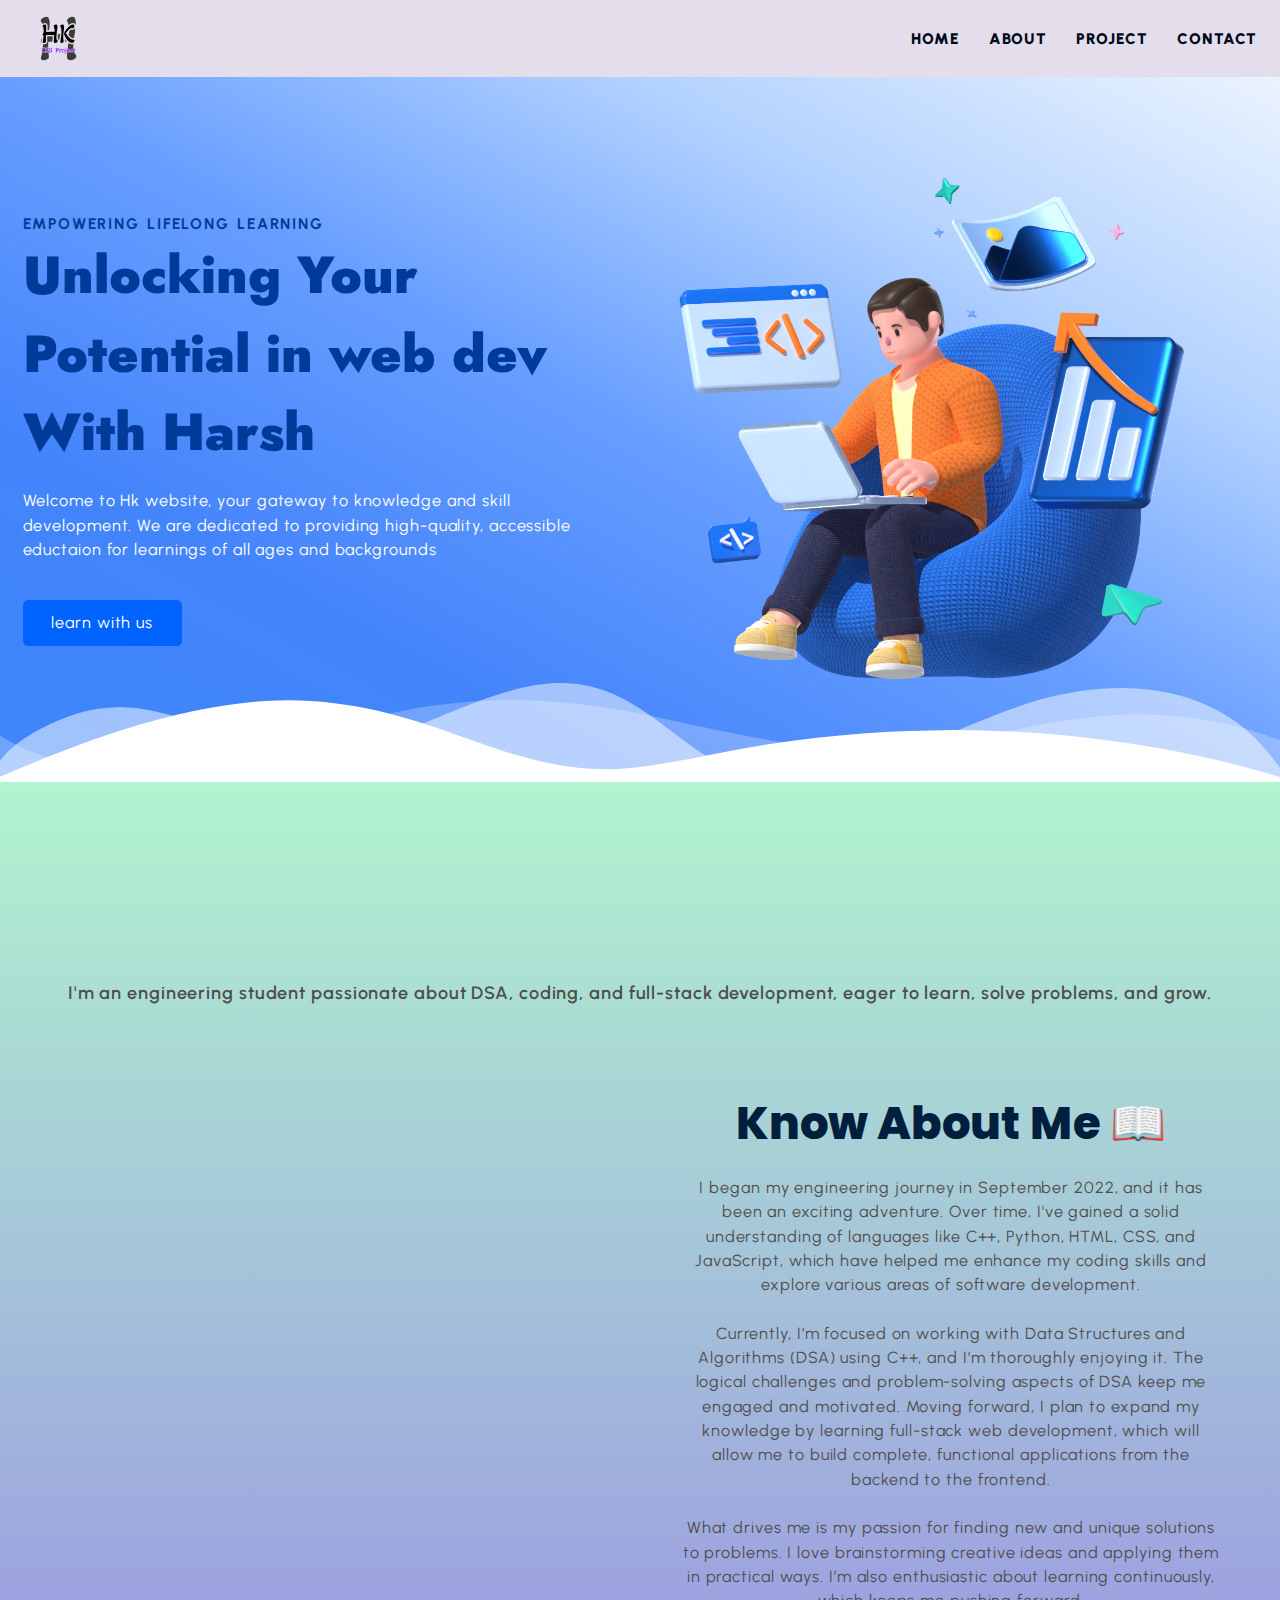
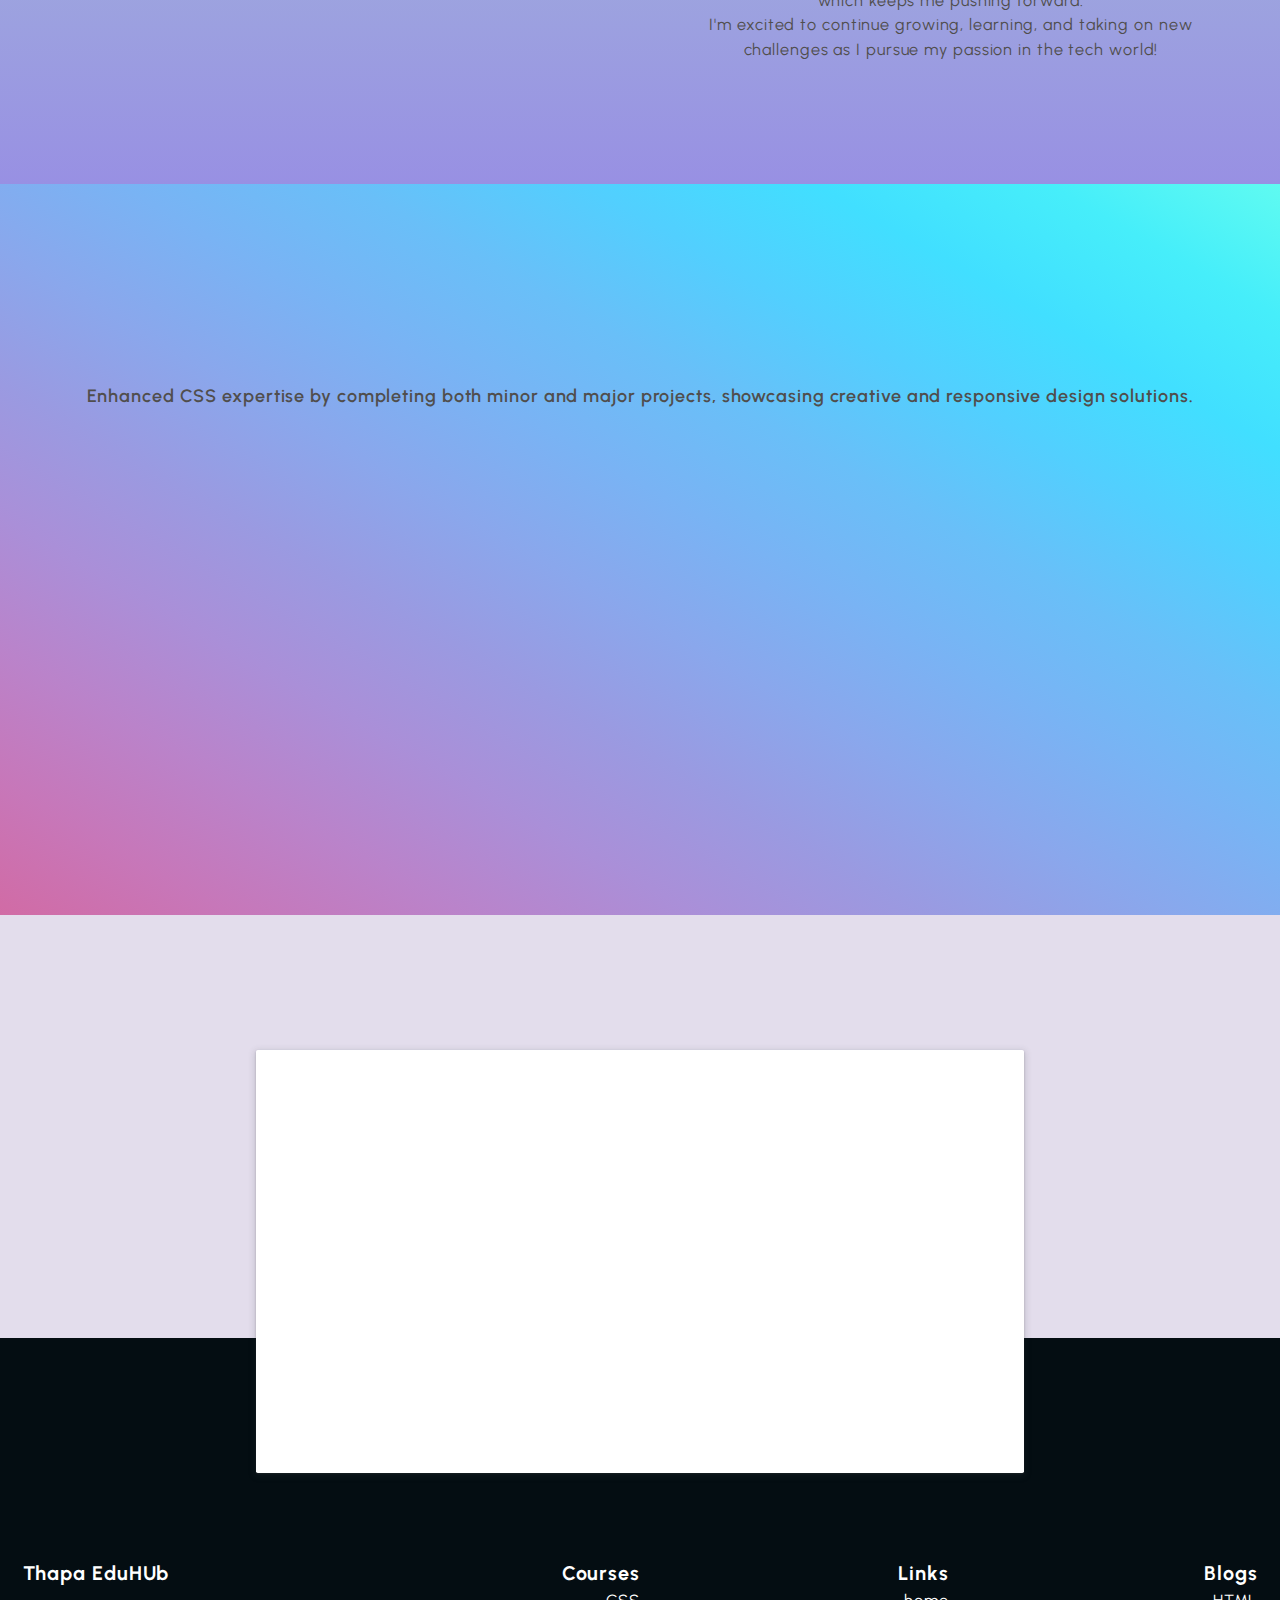
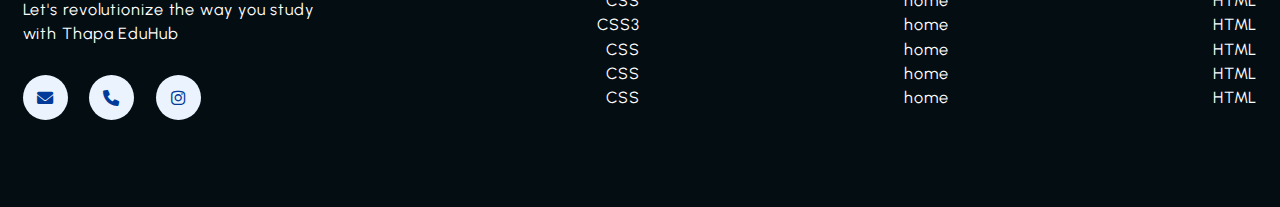
==== index.html @ 66e04f1a "css project" ====
<!DOCTYPE html>
<html lang="en">
<head>
    <meta charset="UTF-8">
    <meta name="viewport" content="width=device-width, initial-scale=1.0">
    <meta name="description" content="Welcome to Hk website, your gateway to knowledge and skill development. We are dedicated to providing high-quality, accessible eductaion for learnings of all ages and backgrounds">
    <meta name="keywords" content="Harshkumar70014,html,css,mern">
    <meta name="robots" content="index,follow">
    <title>CSS Project Website</title>
    <link rel="stylesheet" href="style.css">
    <link rel="stylesheet" href="https://unpkg.com/aos@next/dist/aos.css" />
    
    <link
      rel="stylesheet"
      href="https://cdnjs.cloudflare.com/ajax/libs/font-awesome/6.0.0/css/all.min.css"
      integrity="sha512-9usAa10IRO0HhonpyAIVpjrylPvoDwiPUiKdWk5t3PyolY1cOd4DSE0Ga+ri4AuTroPR5aQvXU9xC6qOPnzFeg=="
      crossorigin="anonymous"
      referrerpolicy="no-referrer"
    />

</head>
<body>
    <!-- START NAV BAR -->
    <header class="section-navbar">

        <div class="container">
            <div class="navbar-brand">
                <a href="index.html">
                    <img src="./image/logo_2.png" 
                    alt="my css project logo"
                    class="logo"
                    >
                </a>
            </div>
            <nav class="navbar">
                <ul>
                    <li class="nav-item item1"> <a class="nav-link" href="index.html">Home</a></li>
                    <li class="nav-item item2"> <a class="nav-link" href="about.html">about</a></li>
                    <li class="nav-item item3"> <a class="nav-link" href="project.html">Project</a></li>
                    <li class="nav-item item4"> <a class="nav-link" href="#section-contact--homepage">contact</a></li>
                 </ul>
            </nav>
        </div>
        
    </header>

    <!-- END NAV BAR -->
      <!-- start hero section -->

    <main>
        <div class="section-hero">
            <div class="container grid grid-two--cols">
                <div class="section-hero--content">
                    <p class="hero-subheading">EMPOWERING LIFELONG LEARNING</p>
                    <h1 class="hero-heading">Unlocking Your Potential in web dev With Harsh</h1>
                    <p class="hero-para">Welcome to Hk website, your gateway to knowledge and skill development. We are dedicated to providing high-quality, accessible eductaion for learnings of all ages and backgrounds</p>
                    <div class="hero-btn">
                        <a href="project.html" class="btn btn-white"> learn with us</a>
                    </div>
                </div>
                    <div class="section-hero--image"  data-aos="fade-up">
                        <figure>
                            <img src="./image/main-hero.png" 
                            alt="a 3d character doing coding stuff ">
                        </figure>
                    </div>
                
            </div>
        </div>

        <div class="custom-shape-divider-bottom-1696162272">
            <svg
              data-name="Layer 1"
              xmlns="http://www.w3.org/2000/svg"
              viewBox="0 0 1200 120"
              preserveAspectRatio="none"
            >
              <path
                d="M0,0V46.29c47.79,22.2,103.59,32.17,158,28,70.36-5.37,136.33-33.31,206.8-37.5C438.64,32.43,512.34,53.67,583,72.05c69.27,18,138.3,24.88,209.4,13.08,36.15-6,69.85-17.84,104.45-29.34C989.49,25,1113-14.29,1200,52.47V0Z"
                opacity=".25"
                class="shape-fill"
              ></path>
              <path
                d="M0,0V15.81C13,36.92,27.64,56.86,47.69,72.05,99.41,111.27,165,111,224.58,91.58c31.15-10.15,60.09-26.07,89.67-39.8,40.92-19,84.73-46,130.83-49.67,36.26-2.85,70.9,9.42,98.6,31.56,31.77,25.39,62.32,62,103.63,73,40.44,10.79,81.35-6.69,119.13-24.28s75.16-39,116.92-43.05c59.73-5.85,113.28,22.88,168.9,38.84,30.2,8.66,59,6.17,87.09-7.5,22.43-10.89,48-26.93,60.65-49.24V0Z"
                opacity=".5"
                class="shape-fill"
              ></path>
              <path
                d="M0,0V5.63C149.93,59,314.09,71.32,475.83,42.57c43-7.64,84.23-20.12,127.61-26.46,59-8.63,112.48,12.24,165.56,35.4C827.93,77.22,886,95.24,951.2,90c86.53-7,172.46-45.71,248.8-84.81V0Z"
                class="shape-fill"
              ></path>
            </svg>
          
          </div>
    </main>
     <!-- end hero section -->

     <!-- about section start -->
     <section class="about-section">
        <div class="container ">
            <h2 class="section-common-heading" data-aos="zoom-in">
                About Me 👇
            </h2>
            <p class="section-common-para">
                I'm an engineering student passionate about DSA, coding, and full-stack development, eager to learn, solve problems, and grow.
            </p>
        </div>
        <div class="container grid grid-two--cols">
            <div class="section-about-progress grid">
                <div class="
                grid" data-aos="fade-right">
                    <img src="./image/harsh.jpg" alt="my passport size image" width="40%" >
                    
                </div>
                <div class="progress-bar-section" data-aos="fade-right">
                    
                    <div class="dsa-section">
                        <h2 class="progress-common-heading">DSA Progress</h2>
                        <h3 class="progress-heading">C++:
                            <progress class="progress_bar" value="95" max="100"></progress>
                        <span id="progressValue">95%</span>
                        </h3>
                        
                        <h3 class="progress-heading">C:<progress class="progress_bar" value="85" max="100"></progress>
                            <span id="progressValue">85%</span></h3>
                        
                        <h3 class="progress-heading">python         :<progress class="progress_bar" value="60" max="100"></progress>
                            <span id="progressValue">60%</span></h3>
                        
                    </div>
                    

                    <div class="development-section" >
                        <h2 class="progress-common-heading">Development</h2>
                        <h3 class="progress-heading">HTML:<progress class="progress_bar" value="95" max="100"></progress>
                            <span id="progressValue">95%</span></h3>
                        
                        <h3 class="progress-heading">CSS
                            <progress class="progress_bar" value="85" max="100"></progress>
                        <span id="progressValue">85%</span>
                        </h3>
                        
                        <h3 class="progress-heading">JavaScript:
                            <progress class="progress_bar" value="60" max="100"></progress>
                        <span id="progressValue">60%</span>
                        </h3>
                    
                    </div>
                    
                </div>
            </div>

            <div class="about-section-content">
                <h2 class="about-section-heading">Know About Me 📖</h2>
                <p>I began my engineering journey in September 2022, and it has been an exciting adventure. Over time, I've gained a solid understanding of languages like C++, Python, HTML, CSS, and JavaScript, which have helped me enhance my coding skills and explore various areas of software development.
                    <br>
                    <br>
                    Currently, I’m focused on working with Data Structures and Algorithms (DSA) using C++, and I’m thoroughly enjoying it. The logical challenges and problem-solving aspects of DSA keep me engaged and motivated. Moving forward, I plan to expand my knowledge by learning full-stack web development, which will allow me to build complete, functional applications from the backend to the frontend.
                    <br>
                    <br>
                    What drives me is my passion for finding new and unique solutions to problems. I love brainstorming creative ideas and applying them in practical ways. I’m also enthusiastic about learning continuously, which keeps me pushing forward.
                    <br>
                    I'm excited to continue growing, learning, and taking on new challenges as I pursue my passion in the tech world!
                </p>
            </div>
        </div>

     </section>
     <!-- about section end -->

     <!-- project section start -->

     <section class="project-section">
        <div class="container">
            <h2 class="section-common-heading" data-aos="zoom-in">
                Project 👇
            </h2>
            <p class="section-common-para">
                Enhanced CSS expertise by completing both minor and major projects, showcasing creative and responsive design solutions.
            </p>
        </div>
        <div class="container card" >
            <div class="card-content" data-aos="fade-down"
            data-aos-easing="linear"
            data-aos-duration="300">
                <figure>
                    <img src="./image/loader.png" alt="loader image" width="100%">
                    <figcaption>Loader image</figcaption>
                </figure>
                <h3 title="click on preview button to see the project" class="project-heading">Loader</h3>
                <div class="project-button">
                    <div class="project-btn">
                        <a href="https://github.com/harshkr70046/loader" target="_blank" class="click-button">Code File</a>
                    </div>
                    <div class="project-btn">
                        <a href="https://harshkr70046.github.io/loader/" target="_blank" class="click-button">Preview 👁️</a>
                    </div>
                </div>
            </div>


            <div class="card-content" data-aos="fade-down"
            data-aos-easing="linear"
            data-aos-duration="1200">
                <figure>
                    <img src="./image/luner.png" alt="loader image" width="100%">
                    <figcaption>Luner image</figcaption>
                </figure>
                <h3 title="click on preview button to see the project" class="project-heading">LunerEclip</h3>
                <div class="project-button">
                    <div class="project-btn">
                        <a href="https://github.com/harshkr70046/-lunar-eclipse-" target="_blank" class="click-button">Code File</a>
                    </div>
                    <div class="project-btn">
                        <a href="https://harshkr70046.github.io/-lunar-eclipse-/" target="_blank" class="click-button">Preview 👁️</a>
                    </div>
                </div>
            </div>


            <div class="card-content" data-aos="fade-down"
            data-aos-easing="linear"
            data-aos-duration="2400">
                <figure>
                    <img src="./image/newton_effect.png" alt="loader image" width="100%">
                    <figcaption>Newton Effect image</figcaption>
                </figure>
                <h3 title="click on preview button to see the project" class="project-heading">Newton Effect</h3>
                <div class="project-button">
                    <div class="project-btn">
                        <a href="https://github.com/harshkr70046/newton-effect" target="_blank" class="click-button">Code File</a>
                    </div>
                    <div class="project-btn">
                        <a href="https://harshkr70046.github.io/newton-effect/" target="_blank" class="click-button">Preview 👁️</a>
                    </div>
                </div>
            </div>


            <div class="card-content" data-aos="fade-down"
            data-aos-easing="linear"
            data-aos-duration="4800">
                <figure>
                    <img src="./image/Raining.png" alt="loader image" width="100%">
                    <figcaption>Raining image</figcaption>
                </figure>
                <h3 title="click on preview button to see the project" class="project-heading">Raining Effect</h3>
                <div class="project-button">
                    <div class="project-btn">
                        <a href="https://github.com/harshkr70046/ranning-effect" target="_blank" class="click-button">Code File</a>
                    </div>
                    <div class="project-btn">
                        <a href="https://harshkr70046.github.io/ranning-effect/" target="_blank" class="click-button">Preview 👁️</a>
                    </div>
                </div>
            </div>
        </div>
     </section>
     <!-- project section end -->

       <!-- ========== Start contact home Section ========== -->

    <div class="section-contact--homepage" id="section-contact--homepage">
        <div class="container grid grid-two--cols" data-aos="zoom-in">
          <div class="contact-content">
            <h2 class="contact-title">Let's revolutionize the way you study</h2>
            <p>Join our free bootcamps to know us better</p>
            <div class="btn">
              <a href="contact.html">
                start now <i class="fa-solid fa-arrow-circle-right"></i>
              </a>
            </div>
          </div>
          <div class="contact-image">
            <img src="./image/main.png" alt="a guy doing coding">
          </div>
        </div>
      </div>
      
      <!-- ========== End contact home Section ========== -->
    <!-- ========== Start   FOOTER Section ========== -->

    <footer>
        <div class="container grid grid-four--cols">
          <div class="footer-1--div">
            <div class="logo-brand">
              <a href="index.html" class="footer-subheading">Thapa EduHUb</a>
            </div>
            <p>Let's revolutionize the way you study with Thapa EduHub</p>
         
  
          <div class="social-footer--icons">
            <a href="mailto:harshkrsonbarsha98@gmail.com" target="_blank" alt="my discord server link" >
              <i class="fa-brands fa-solid fa-envelope"></i>
              </a>
              <a href="tel:+917004614748">
                <i class=" fa-brands fa-solid fa-phone"></i>
              </a>
              <a href="https://www.instagram.com/_harsh_kumar_hk/" target="_blank" alt="my instagram profile link" >
                <i class="fa-brands fa-instagram"></i>
              </a>
          </div>
  
        </div>
  
        <div class="footer-2--div">
          <p class="footer-subheading">  Courses </p>
            <ul>
              <li> <a href="index.html"> CSS </a> </li>
              <li> <a href="index.html"> CSS3 </a> </li>
              <li> <a href="index.html"> CSS </a> </li>
              <li> <a href="index.html"> CSS </a> </li>
              <li> <a href="index.html"> CSS </a> </li>
            </ul>
        
        </div>
  
  
        <div class="footer-3--div">
          <p class="footer-subheading"> Links  </p>
            <ul>
              <li> <a href="index.html"> home </a> </li>
              <li> <a href="index.html"> home </a> </li>
              <li> <a href="index.html"> home </a> </li>
              <li> <a href="index.html"> home </a> </li>
              <li> <a href="index.html"> home </a> </li>
            </ul>
        
        </div>
  
        <div class="footer-4--div">
          <p class="footer-subheading"> Blogs </p>
            <ul>
              <li> <a href="index.html"> HTML </a> </li>
              <li> <a href="index.html"> HTML </a> </li>
              <li> <a href="index.html"> HTML </a> </li>
              <li> <a href="index.html"> HTML </a> </li>
              <li> <a href="index.html"> HTML </a> </li>
            </ul>
         
        </div>
  
        </div>
      </footer>
  
      
      <!-- ========== End   FOOTER Section ========== -->

      <script src="https://unpkg.com/aos@next/dist/aos.js"></script>
      <script>
        AOS.init();
      </script>
  
</body>
</html>
---- style.css ----
@import url('https://fonts.googleapis.com/css2?family=Urbanist:ital,wght@0,100..900;1,100..900&display=swap');
@import url('https://fonts.googleapis.com/css2?family=Poppins:ital,wght@0,100;0,200;0,300;0,400;0,500;0,600;0,700;0,800;0,900;1,100;1,200;1,300;1,400;1,500;1,600;1,700;1,800;1,900&family=Urbanist:ital,wght@0,100..900;1,100..900&display=swap');
@import url('https://fonts.googleapis.com/css2?family=Jost:ital,wght@0,100..900;1,100..900&display=swap');
/* base rule */
*{
    margin: 0;
    padding: 0;
    box-sizing: border-box;
    font-family: "Urbanist", sans-serif;
}
html{
    font-size: 62.5%;
    scroll-behavior: smooth;
}
body{
   background-color: #e3ddec;
}
h1,h2,h3,h4,h5,h6{
    font-family: "Poppins", sans-serif;
}
p, li, a,label{
    font-family: "Urbanist", sans-serif;
    font-size: 1.8rem;
    letter-spacing: 0.1rem;
    font-weight: 400;
    color:var(--para-color);
    line-height: 1.5;
}
progress{
    width: 43rem;
    height: 2.5rem;
    appearance: none;
}
progress::-webkit-progress-bar{
    background-color:black;
    border-radius: 3rem;
    -webkit-border-radius: 3rem;
    -moz-border-radius: 3rem;
    -ms-border-radius: 3rem;
    -o-border-radius: 3rem;
}
progress::-webkit-progress-value{
    background-color: red;
    border-radius:3rem;
    -webkit-border-radius:3rem;
    -moz-border-radius:3rem;
    -ms-border-radius:3rem;
    -o-border-radius:3rem;
}
a{
    text-decoration: none;
}
li{
    list-style: none;
}
/* theme */

:root{
    --main-color: #0062ff;
    --supporting-color: #ebf3fe;
    --font-color: #424242;
    /* --bg-color: #ffffff; */
    --bg-color: #f7fcff;
    --heading-color: #000a19;
    --hero-heading-color:#003b99;
    --hero-heading-color: #003b99;
    --white-color: #ffffff;
    --para-color: #504e4d;
    --bnt-hover-bg-color: #003b99;
    --btn-box-shadow: rgba(100, 100, 111, 0.2) 0px 7px 29px 0px;
    --footer-bg-color: #040d12;
    --section-common-heading:#001F3F;
}

/* layout */
.container{
    max-width: 142rem;
    margin: 0 auto;
    padding: 9.6rem 2.4rem;
}
.grid{
    display: grid;
}
.grid-two--cols{
    grid-template-columns:repeat(2,1fr);
}
.grid-four--cols {
    grid-template-columns: repeat(4, 1fr);
  }
  
/* module / reusable */

.btn{
    padding: 1.2rem 3.2rem;
    background-color: var(--main-color);
    display: inline-block;
    color: var(--white-color);
    border-radius: 0.6rem;
    -webkit-border-radius: 0.6rem;
    -moz-border-radius: 0.6rem;
    -ms-border-radius: 0.6rem;
    -o-border-radius: 0.6rem;
}

.section-common-heading{
    font-size: 7rem;
    font-weight: 800;
    color: var(--section-common-heading);
    text-align: center;
    text-shadow: 2px 2px 10px red;
}
.section-common-para{
    text-align: center;
    font-size: 2rem;
    font-weight: 600;
    margin-top: 2rem;
    margin-bottom: -14rem;
}

.progress-common-heading{
    font-size: 2.5rem;
    font-weight: 700;
    color: var(--section-common-heading);
    margin-bottom: 1.2rem;
    text-align: center;
}
.progress-heading{
    font-size: 1.8rem;
    color: var(--section-common-heading);
    margin-bottom: 1.2rem;
}

.about-section-heading{
    font-size: 5rem;
    font-weight: 800;
    color: var(--section-common-heading);
}
.project-heading{
    text-align: center;
    font-size: 3.5rem;
    font-weight: 700;
    color:var(--section-common-heading) ;
}
.click-button{
    background-color:rgba(0,0, 0, 0.2);
    padding: 1rem;
    color: white;
    border-radius:1rem;
    -webkit-border-radius:1rem;
    -moz-border-radius:1rem;
    -ms-border-radius:1rem;
    -o-border-radius:1rem;
}

/* states */
.btn:hover{
    background-color:var(--bnt-hover-bg-color);
    cursor: pointer;
    box-shadow: var(--btn-box-shadow);
}
.project-heading:hover{
    color: rgb(53, 22, 228);
    cursor: pointer;
}
.click-button:hover{
    background-color:#0062ff;
}
.click-button:active{
    background-color: green;
}
/* navbar section */
.section-navbar{
    width: 100%;
    box-shadow: rgba(0,0,0,0.05) 0px 6px 24px 0px,
    rgba(0,0,0,0.08) 0px 0px 0px 1px;
}
.section-navbar .container{
    display: flex;
    justify-content: space-between;
    align-items: center;
    padding: 1.8rem 2.4rem;

    & .navbar-brand{
        position: static;
    }
}

.section-navbar .navbar ul{
    display: flex;
    gap:3.2rem;
    
    & li a{
        color:var(--heading-color);
        text-transform: uppercase;
        font-weight: 900;
        font-size: 1.7rem;
        display: inline-block;
        position: relative;



        &::after{
            content:"";
            position: absolute;
            bottom: -0.3rem;
            left: 0;
            width: 0;
            border-bottom: .2rem solid var(--main-color);
            transition: all 0.3s linear;
        }
    }
    & li a:hover::after{
        width: 100%;
    }
}
/* Logo styling */
.logo {
    max-height: 5rem; /* Adjust the height as needed */
    width: auto; /* Maintain aspect ratio */
    display: block; /* Make sure it doesn't have extra space below */
}

/* navbar end */

/*  hero section start */
main{
    position: relative;
    background-image: linear-gradient(
        to top right,
        #3d86fa,
        #4484fb,
        #679eff,
        #b3d2ff,
        #ebf3fe
    );
}
.custom-shape-divider-bottom-1696162272 {
    position: absolute;
    bottom: 0;
    left: 0;
    width: 100%;
    overflow: hidden;
    line-height: 0;
    transform: rotate(180deg);
  }
  
  .custom-shape-divider-bottom-1696162272 svg {
    position: relative;
    display: block;
    width: calc(100% + 1.3px);
    height: 12rem;
  }
  
  .custom-shape-divider-bottom-1696162272 .shape-fill {
    fill: #ffffff;
  }
.section-hero--image img{
    width: 100%;
    height: auto;
    transform: scaleX(-1);
    -webkit-transform: scaleX(-1);
    -moz-transform: scaleX(-1);
    -ms-transform: scaleX(-1);
    -o-transform: scaleX(-1);
}
.section-hero .grid{
    align-items: center;
    gap:6.4rem;

    & .hero-subheading{
        text-transform: uppercase;
        letter-spacing: 0.2rem;
        font-size: 1.7rem;
        word-spacing: .2rem;
        color: var(--hero-heading-color);
        font-weight: 700;
    }
    & .hero-heading{
        font-size: 5.8rem;
        line-height:1.5;
        font-family: "Jost", sans-serif;
        color: var(--hero-heading-color);
        font-weight:900;
    }
    & .hero-para{
        font-family: "Urbanist", sans-serif;
        font-size: 1.8rem;
        letter-spacing: 0.1rem;
        font-weight: 400;
        line-height: 1.5;
        color: var(--white-color);
        margin: 2rem 0 4.2rem 0;
    }
}

/*  hero section end */

/* about section start */
.about-section{
    background-image: linear-gradient(to top, #9890e3 0%, #b1f4cf 100%);
}
.about-section{
    & .section-common-heading{
        margin-bottom: 0rem;
        padding: 0rem;
    }
    .grid{
        place-items: center;
        gap: 1rem;
        & .section-about-progress{
            
            & img{
                margin-bottom: 1.5rem;
                border-radius: 50%;
                box-shadow: 0px 2px 20px black;
                -webkit-border-radius: 50%;
                -moz-border-radius: 50%;
                -ms-border-radius: 50%;
                -o-border-radius: 50%;
            }
            & .dsa-section{
                box-shadow: rgba(50, 50, 93, 0.25) 0px 50px 100px -20px, rgba(0, 0, 0, 0.3) 0px 30px 60px -30px, rgba(10, 37, 64, 0.35) 0px -2px 6px 0px inset;
                
                display: flex;
                flex-direction: column;
                justify-content: center;
                align-items: center;
            }
            & .development-section{
                box-shadow: rgba(50, 50, 93, 0.25) 0px 50px 100px -20px, rgba(0, 0, 0, 0.3) 0px 30px 60px -30px, rgba(10, 37, 64, 0.35) 0px -2px 6px 0px inset;
                margin-top: 1rem;
                display: flex;
                flex-direction: column;
                justify-content: center;
                align-items: center;
            }
        }
        & .about-section-content{
            text-align:center;
            padding: 4rem;

            & .about-section-heading{
                margin-bottom: 2rem;
            }
        }
    }

}
/* about section end */

/* project section start*/
.project-section{
    background-image: linear-gradient(to right top, #d16ba5, #c777b9, #ba83ca, #aa8fd8, #9a9ae1, #8aa7ec, #79b3f4, #69bff8, #52cffe, #41dfff, #46eefa, #5ffbf1);

    & .card-content{
        width:30rem;
        aspect-ratio: 1;
        background-color: #fff;
        padding: 1rem;
        border-radius: 1.5rem;
        -webkit-border-radius: 1.5rem;
        -moz-border-radius: 1.5rem;
        -ms-border-radius: 1.5rem;
        -o-border-radius: 1.5rem;
        background-color:rgb(159, 209, 246);
        box-shadow: rgba(0, 0, 0, 0.16) 0px 10px 36px 0px, rgba(0, 0, 0, 0.06) 0px 0px 0px 1px;
        
    }

    & img{
        width: 100%;
        height: 28rem;
        object-fit: cover;
        border-radius: 1rem;
        -webkit-border-radius: 1rem;
        -moz-border-radius: 1rem;
        -ms-border-radius: 1rem;
        -o-border-radius: 1rem;
}
    & .project-button{
        margin-top: 1rem;
        margin-bottom: 1rem;
        display: flex;
        justify-content: space-around;
    }

    & .card{
        display: flex;
        flex-wrap: wrap;
        gap: 5rem;
        justify-content: center;
        align-items: center;
    }
}


/* project section end */

/*****  contact home Section *****/

.section-contact--homepage {
    width: 60%;
    min-height: 30rem;
    margin: 0 auto;
    box-shadow: rgba(60, 64, 67, 0.3) 0px 1px 2px 0px,
      rgba(60, 64, 67, 0.15) 0px 2px 6px 2px;
    /* margin-bottom: 5rem; */
    border-radius: 0.2rem;
    -webkit-border-radius: 0.2rem;
    -moz-border-radius: 0.2rem;
    -ms-border-radius: 0.2rem;
    -o-border-radius: 0.2rem;
    padding: 0 3.2rem;
    position: relative;
    bottom: -15rem;
    z-index: 1;
    /* margin-bottom: -15rem; */
    background-color: var(--white-color);
    /* z-index: 1; */
  
    & .grid {
      align-items: center;
      gap: 6.4rem;
    }
  }
  
  .contact-title {
    font-size: 3.8rem;
    line-height: 1.2;
  }
  
  .contact-content p {
    margin: 1.2rem 0 2.4rem 0;
  }
  
  .section-contact--homepage a {
    color: var(--white-color);
    text-transform: capitalize;
  }
  
  .section-contact--homepage .fa-solid {
    padding: 0;
    color: var(--white-color);
    background-color: var(--main-color);
  }
  
  .section-contact--homepage img {
    width: 90%;
    height: auto;
  }
  
  /***** End  contact home Section *****/
  
/***** footer Section *****/

footer {
    background-color: var(--footer-bg-color);
    padding-top: 15rem;
  }
  
  footer * {
    color: var(--white-color);
  }
  
  footer .grid {
    text-align: right;
  }
  
  .footer-subheading {
    font-size: 2.2rem;
    font-weight: 700;
  }
  
  .footer-1--div p {
    margin: 1rem 0 3.2rem 0;
  }
  
  .footer-1--div {
    text-align: left;
  
    & .social-footer--icons {
      display: flex;
      gap: 2.4rem;
  
      & .fa-brands {
        width: 5rem;
        aspect-ratio: 1;
        background-color: var(--supporting-color);
        color: var(--bnt-hover-bg-color);
        border-radius: 50%;
        -webkit-border-radius: 50%;
        -moz-border-radius: 50%;
        -ms-border-radius: 50%;
        -o-border-radius: 50%;
        /*display: grid;
        place-items: center;
        */
        display: flex;
        justify-content: center;
        align-items: center;
        transition: all 0.3s linear;
  
        -webkit-transition: all 0.3s linear;
        -moz-transition: all 0.3s linear;
        -ms-transition: all 0.3s linear;
        -o-transition: all 0.3s linear;
  
        &:hover {
          color: var(--supporting-color);
          background-color: var(--bnt-hover-bg-color);
          rotate: 360deg;
        }
      }
    }
  }

  /***** actual contact page Section *****/

.section-contact {
    & .grid {
      align-items: center;
      gap: 6.4rem;
    }
    & .section-common-subheading{
        text-align: center;
    
    }
  }
  
  .mb-3 {
    margin-bottom: 1.2rem;
  }
  
  label {
    display: block;
    text-transform: capitalize;
  }
  
  .contact-content .grid {
    gap: 6.4rem;
  }
  
  input,
  textarea {
    width: 100%;
    padding: 1.4rem 2.4rem;
    font-size: 1.7rem;
    letter-spacing: 0.1rem;
  }
  
  ::placeholder {
    font-size: 1.6rem;
    letter-spacing: 0.1rem;
  }
  
  .btn-submit {
    font-size: 1.8rem;
    border: none;
    text-transform: capitalize;
  }
  
  input:focus-visible,
  textarea:focus-visible {
    outline: 0.1rem solid var(--bnt-hover-bg-color);
  }
  
  /***** End actual contact page Section *****/
  
/* media query start*/

@media(width <= 1400px){
    html{
        font-size:56.25%;
        scroll-behavior: smooth;
    }

    .section-hero img{
        width: 90%;
    }
}
@media (width <= 1200px){
    html{
        font-size: 54%;
        scroll-behavior: smooth;
    }
}

@media (width <= 998px) {
    .section-hero{
        height: auto;
        padding-bottom: 5rem;
        & .grid-two--cols{
            grid-template-columns: 1fr;


            & .section-hero--content{
                order: 2;
            }
            & .section-hero--image{
                order: 1;
                
                
                & img{
                    width: 60%;
                }
            }
        }
           
    }
}
@media (width <= 768px){
    .grid-two--cols
    {
        grid-template-columns: 1fr;
    }

    .section-navbar .container{
        display: flex;
        flex-direction: column;
    
        & .navbar ul{
            flex-wrap: wrap;
            justify-content: center;
        }

        & .navbar-brand{
            text-align: center;
            margin-bottom: 2.4rem;
        }
    }
    .section-hero{
        & .grid-two--cols{
            & .section-hero--image{
                & img{
                    width: 100%;
                }
            }
        }
           
    }

    .section-contact--homepage .btn {
        display: block;
        text-align: center;
      }
    
      .contact-title {
        font-size: 2.4rem;
      }
      :is(.section-contact--homepage) .container:first-child {
        padding: 6.4rem 0rem 2.4rem 0rem;
      }

      footer .grid-four--cols {
        grid-template-columns: repeat(3, minmax(100px, 1fr));
        text-align: left;
    
        & .footer-1--div {
          grid-row: 2 / 3;
          grid-column: 1 / -1;
          margin-top: 6.4rem;
        }
      }
}
@media (width <= 450px) {
    progress{
        width: 33rem;
        height: 1.5rem;
    }
}
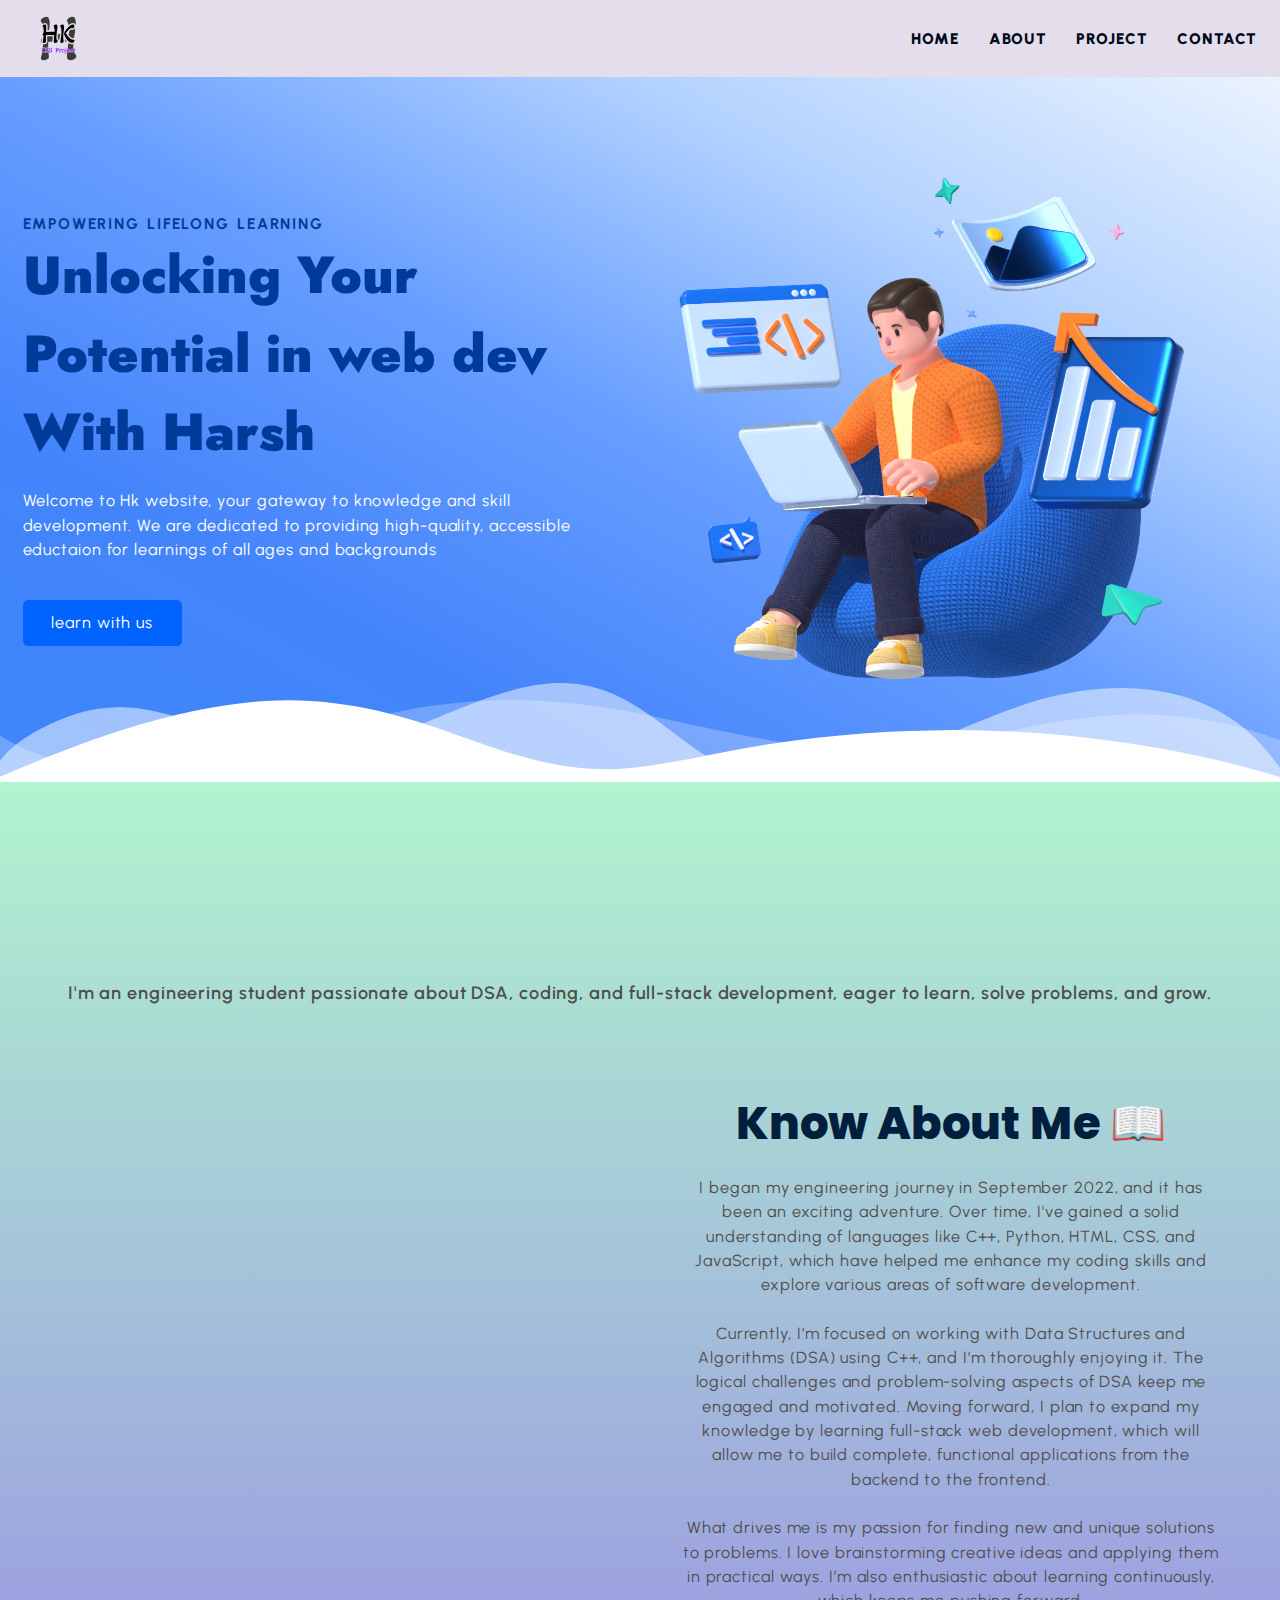
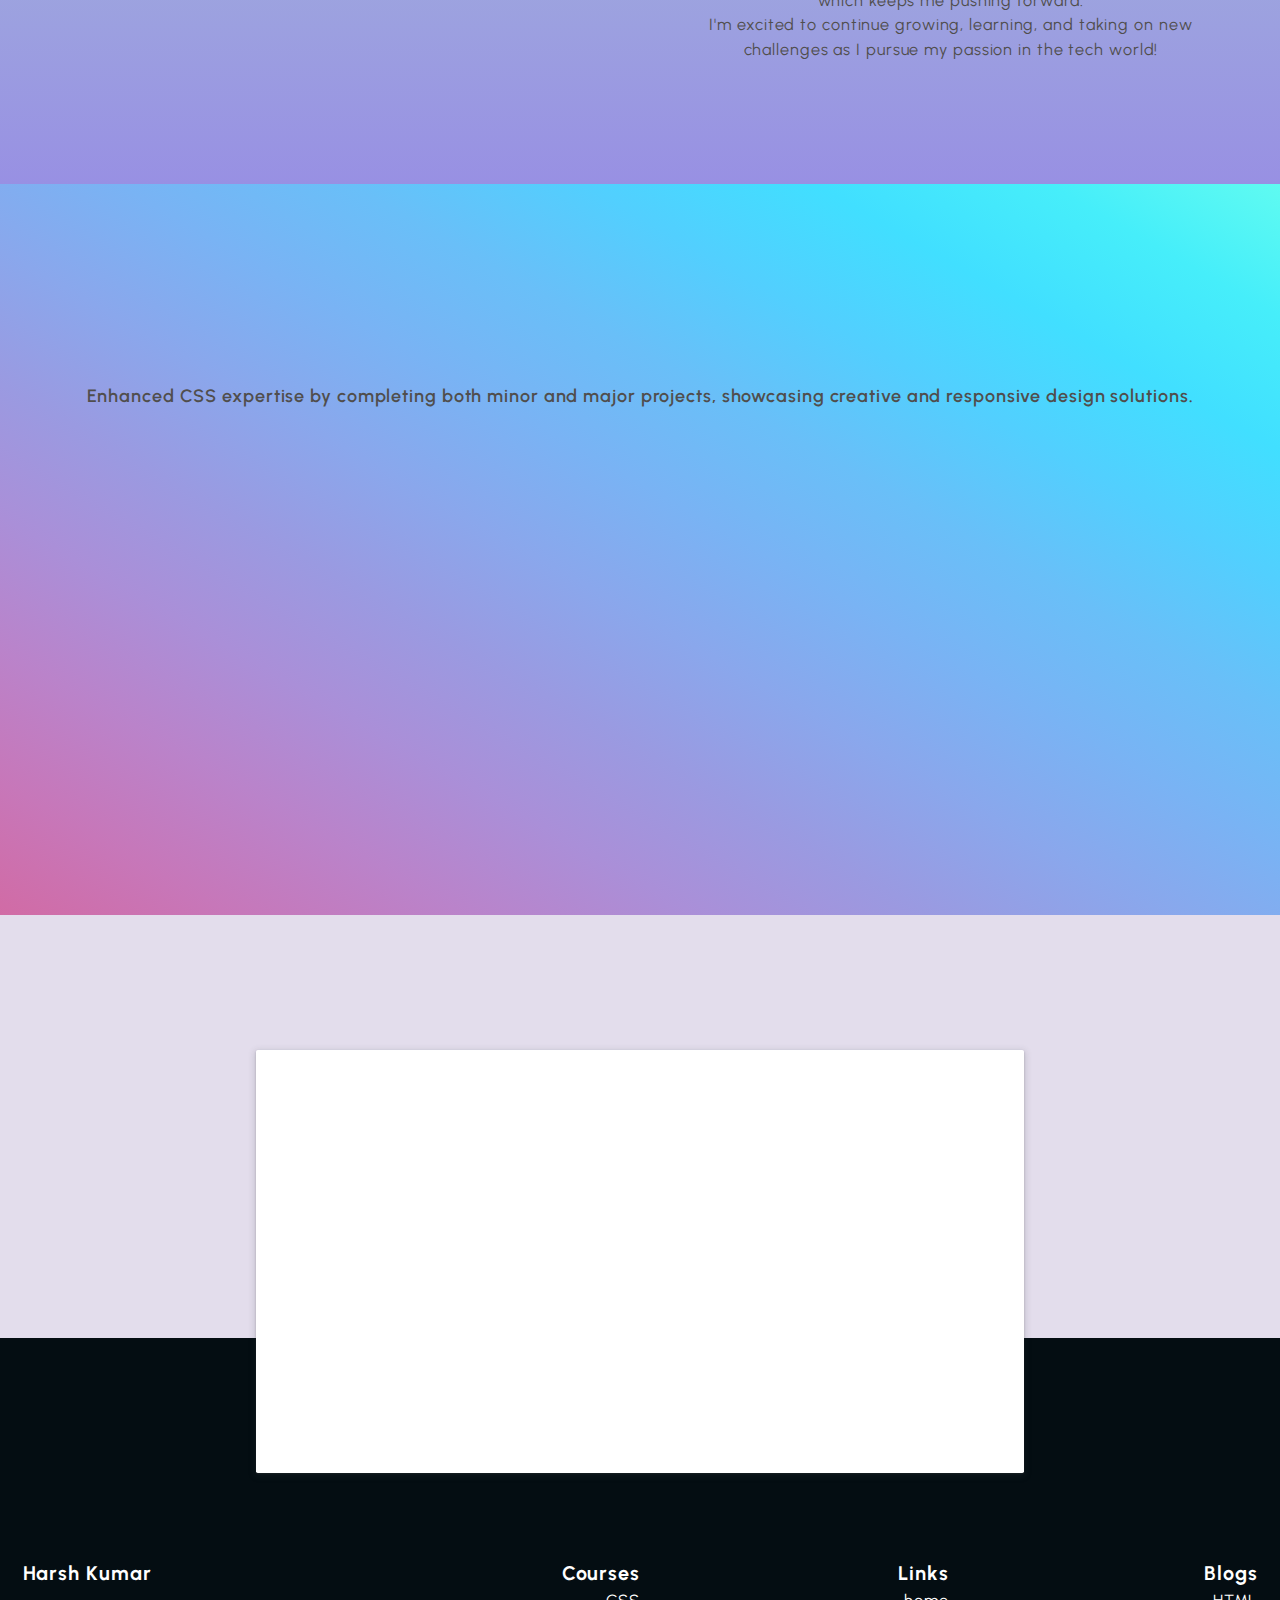
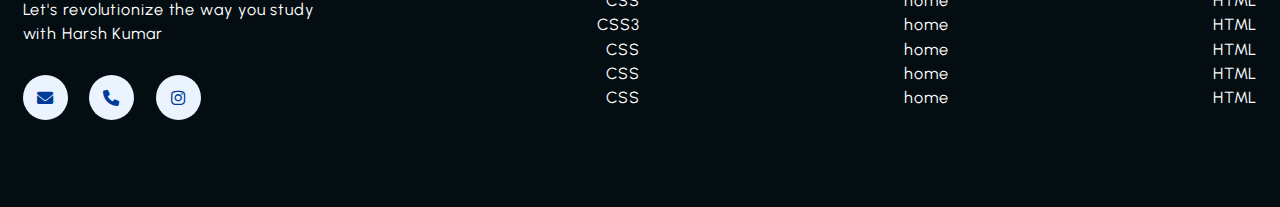
==== commit c47b2e30: "Update index.html" ====
--- a/index.html
+++ b/index.html
@@ -284,9 +284,9 @@
         <div class="container grid grid-four--cols">
           <div class="footer-1--div">
             <div class="logo-brand">
-              <a href="index.html" class="footer-subheading">Thapa EduHUb</a>
-            </div>
-            <p>Let's revolutionize the way you study with Thapa EduHub</p>
+              <a href="index.html" class="footer-subheading">Harsh Kumar</a>
+            </div>
+            <p>Let's revolutionize the way you study with Harsh Kumar</p>
          
   
           <div class="social-footer--icons">
@@ -352,4 +352,4 @@
       </script>
   
 </body>
-</html>+</html>
